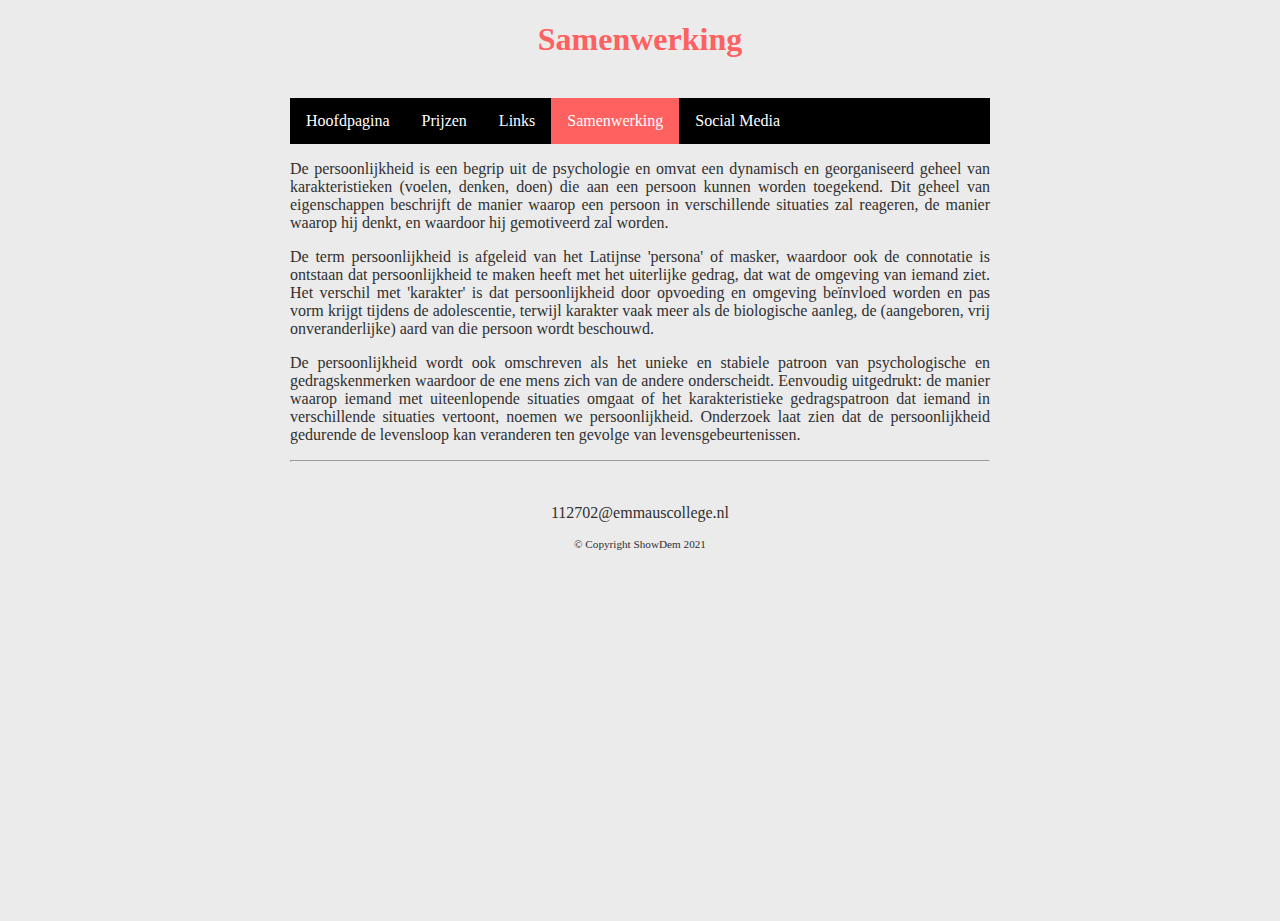
==== collab.html @ 93379369 "Style" ====
<!DOCTYPE html>

<html>

    <head>
        <link rel="stylesheet" href="style.css" />
        <title>Informatie over mij</title>
        <meta charset="utf-8" />
    </head>
    
    <body>
        <main>
            <header>
                <h1>Samenwerking</h1>
                <br>
            </header>
            
            <nav>
                <ul>
                    <li><a href="index.html">Hoofdpagina</a></li>
                    <li><a href="prijs.html">Prijzen</a></li>
                    <li><a href="link.html">Links</a></li>
                    <li><a class="active" href="collab.html">Samenwerking</a></li>
                    <li><a href="social.html">Social Media</a></li>
                </ul>
            </nav>
            
            
            <article>
                <p>De persoonlijkheid is een begrip uit de psychologie en omvat een dynamisch en georganiseerd geheel van karakteristieken (voelen, denken, doen) die aan een persoon kunnen worden toegekend. Dit geheel van eigenschappen beschrijft de manier waarop een persoon in verschillende situaties zal reageren, de manier waarop hij denkt, en waardoor hij gemotiveerd zal worden.</p>
                <p>De term persoonlijkheid is afgeleid van het Latijnse 'persona' of masker, waardoor ook de connotatie is ontstaan dat persoonlijkheid te maken heeft met het uiterlijke gedrag, dat wat de omgeving van iemand ziet. Het verschil met 'karakter' is dat persoonlijkheid door opvoeding en omgeving beïnvloed worden en pas vorm krijgt tijdens de adolescentie, terwijl karakter vaak meer als de biologische aanleg, de (aangeboren, vrij onveranderlijke) aard van die persoon wordt beschouwd.</p>
                <p>De persoonlijkheid wordt ook omschreven als het unieke en stabiele patroon van psychologische en gedragskenmerken waardoor de ene mens zich van de andere onderscheidt. Eenvoudig uitgedrukt: de manier waarop iemand met uiteenlopende situaties omgaat of het karakteristieke gedragspatroon dat iemand in verschillende situaties vertoont, noemen we persoonlijkheid. Onderzoek laat zien dat de persoonlijkheid gedurende de levensloop kan veranderen ten gevolge van levensgebeurtenissen.</p>
            </article>
        
            <footer>
                <hr/>
                <br>
                <p>112702@emmauscollege.nl</p>
                <p class="smalltext">© Copyright ShowDem 2021</p>
                <br>
            </footer>
        
        </main>
    
    </body>

</html>
---- style.css ----
/* Basislayout */

html, body {
    height: 100%;
    padding: 0;
    background-color: rgb(235, 235, 235);  
    
    color: #303030;
    font: Verdana, Arial, Sans-Serif;
}


main {
    margin: 0 auto;
    width: 700px;
    position: relative;
}


article {
    text-align: justify;
}


header {
    color: rgb(255, 96, 96);
    text-align: center;
}


footer {
    text-align: center;
    padding-bottom: 10px;
}

/* specifieke stijlen */

img.zweefLinks {
    float: left;
    margin-right: 15px;
}

.smalltext {
    font-size: 0.7em;
}

a {
    color: rgb(255, 96, 96);
    text-decoration: none;
}

a:hover {
    text-decoration: underline rgb(255, 96, 96);
}


/* navigatiebalk */
nav ul {
    list-style-type: none;
    margin: auto;
    padding: 0;
    background-color: #000000;
    overflow: hidden;
}

nav ul li {
    float: left;
}

nav li a {
    display: block;
    color: white;
    text-align: center;
    padding: 14px 16px;
    text-decoration: none;
}

nav li a:hover {
    background-color:#9b9b9b;
}

nav li a.active {
    background-color: rgb(255, 96, 96);
}
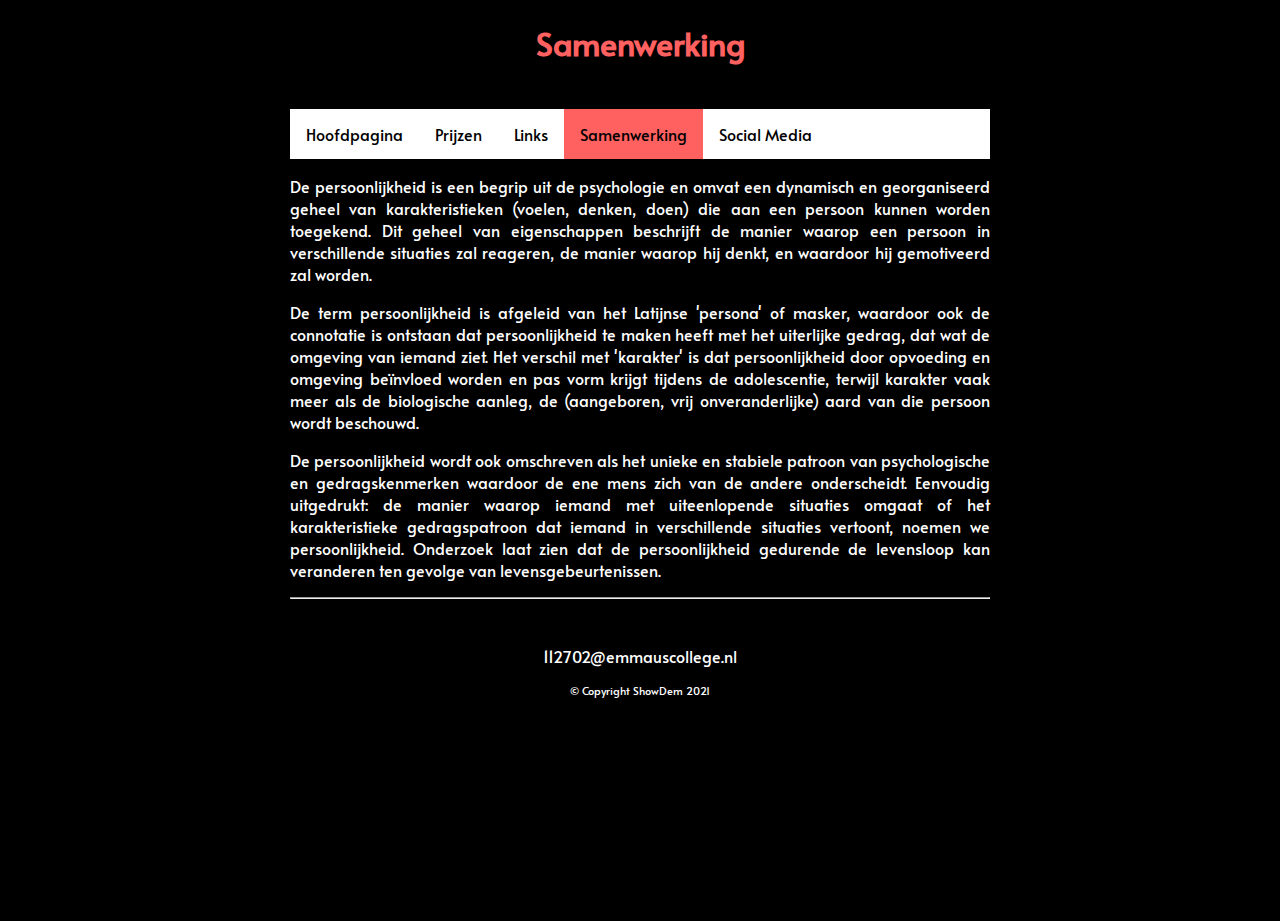
==== commit 511f74b9: "Layout 2" ====
--- a/collab.html
+++ b/collab.html
@@ -6,6 +6,7 @@
         <link rel="stylesheet" href="style.css" />
         <title>Informatie over mij</title>
         <meta charset="utf-8" />
+        <link href='https://fonts.googleapis.com/css?family=Alata' rel='stylesheet'>
     </head>
     
     <body>
--- a/style.css
+++ b/style.css
@@ -3,10 +3,10 @@
 html, body {
     height: 100%;
     padding: 0;
-    background-color: rgb(235, 235, 235);  
+    background-color: rgb(0, 0, 0);  
     
-    color: #303030;
-    font: Verdana, Arial, Sans-Serif;
+    color: #ffffff;
+    font-family: Alata;
 }
 
 
@@ -33,11 +33,14 @@
     padding-bottom: 10px;
 }
 
+
+
 /* specifieke stijlen */
 
 img.zweefLinks {
-    float: left;
-    margin-right: 15px;
+    float: right;
+    width: 125px;
+    padding: 20px;
 }
 
 .smalltext {
@@ -58,8 +61,8 @@
 nav ul {
     list-style-type: none;
     margin: auto;
-    padding: 0;
-    background-color: #000000;
+    padding: 0%;
+    background-color: #ffffff;
     overflow: hidden;
 }
 
@@ -69,21 +72,23 @@
 
 nav li a {
     display: block;
-    color: white;
+    color: rgb(0, 0, 0);
     text-align: center;
     padding: 14px 16px;
     text-decoration: none;
 }
 
 nav li a:hover {
-    background-color:#9b9b9b;
+    background-color:#cfcfcf;
 }
 
 nav li a.active {
     background-color: rgb(255, 96, 96);
 }
 
+ box-sizing: border-box;
+ overflow: auto;
+ margin: 0px;
 
 
 
-
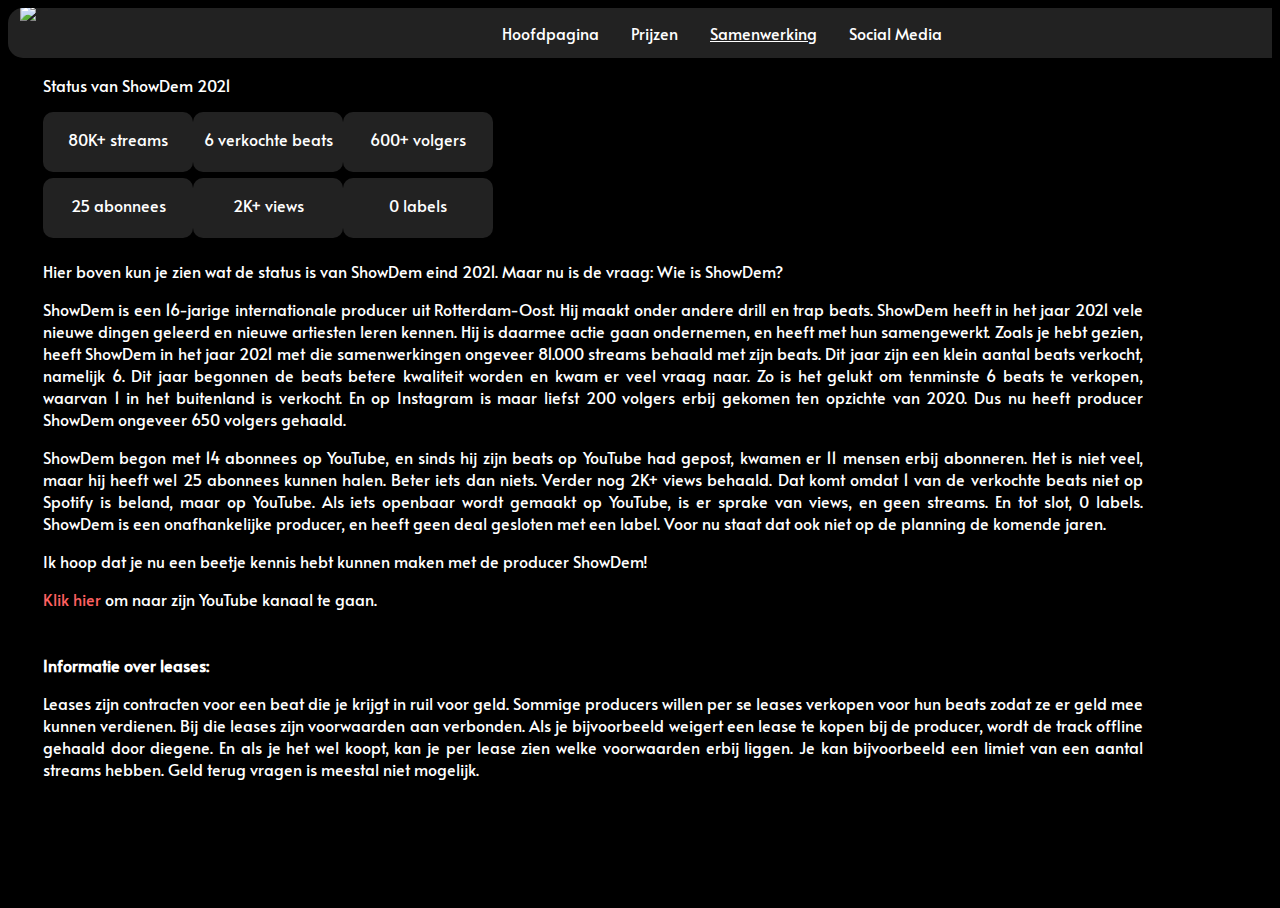
==== commit 5d3495c7: "Hoofdpagina" ====
--- a/collab.html
+++ b/collab.html
@@ -3,43 +3,71 @@
 <html>
 
     <head>
-        <link rel="stylesheet" href="style.css" />
-        <title>Informatie over mij</title>
-        <meta charset="utf-8" />
+        <link rel="stylesheet" href="style.css">
+        <title>ShowDem The Producer | Site</title>
         <link href='https://fonts.googleapis.com/css?family=Alata' rel='stylesheet'>
     </head>
     
     <body>
         <main>
             <header>
-                <h1>Samenwerking</h1>
-                <br>
+              
             </header>
             
             <nav>
                 <ul>
                     <li><a href="index.html">Hoofdpagina</a></li>
                     <li><a href="prijs.html">Prijzen</a></li>
-                    <li><a href="link.html">Links</a></li>
                     <li><a class="active" href="collab.html">Samenwerking</a></li>
                     <li><a href="social.html">Social Media</a></li>
+                    <img class="LogoNav" src="afbeeldingen/logo.png">
                 </ul>
             </nav>
             
-            
             <article>
-                <p>De persoonlijkheid is een begrip uit de psychologie en omvat een dynamisch en georganiseerd geheel van karakteristieken (voelen, denken, doen) die aan een persoon kunnen worden toegekend. Dit geheel van eigenschappen beschrijft de manier waarop een persoon in verschillende situaties zal reageren, de manier waarop hij denkt, en waardoor hij gemotiveerd zal worden.</p>
-                <p>De term persoonlijkheid is afgeleid van het Latijnse 'persona' of masker, waardoor ook de connotatie is ontstaan dat persoonlijkheid te maken heeft met het uiterlijke gedrag, dat wat de omgeving van iemand ziet. Het verschil met 'karakter' is dat persoonlijkheid door opvoeding en omgeving beïnvloed worden en pas vorm krijgt tijdens de adolescentie, terwijl karakter vaak meer als de biologische aanleg, de (aangeboren, vrij onveranderlijke) aard van die persoon wordt beschouwd.</p>
-                <p>De persoonlijkheid wordt ook omschreven als het unieke en stabiele patroon van psychologische en gedragskenmerken waardoor de ene mens zich van de andere onderscheidt. Eenvoudig uitgedrukt: de manier waarop iemand met uiteenlopende situaties omgaat of het karakteristieke gedragspatroon dat iemand in verschillende situaties vertoont, noemen we persoonlijkheid. Onderzoek laat zien dat de persoonlijkheid gedurende de levensloop kan veranderen ten gevolge van levensgebeurtenissen.</p>
+              <div class="MijnInfo">
+                
+                <div class="Informatie">
+
+                  <div class="zweefRechts">
+                  <img id="FotoGroot"src="afbeeldingen/me.jpeg">
+                  <img id="FotoGroot"src="afbeeldingen/fl-studio.png">
+                  </div>
+
+                  <p id="StatusBegin">Status van ShowDem 2021</p>
+
+                  <div class="Stats"><p>80K+ streams</p></div>
+                  <div class="Stats"><p>6 verkochte beats</p></div>
+                  <div class="Stats"><p>600+ volgers</p></div>
+                  <br>
+                  <br>
+                  <br>
+                  <div class="Stats"><p>25 abonnees</p></div>
+                  <div class="Stats"><p>2K+ views</p></div>
+                  <div class="Stats"><p>0 labels</p></div>
+                  <br>
+                  <br>
+                  <br>
+
+                  <div class="TekstBeneden">
+                  <p>Hier boven kun je zien wat de status is van ShowDem eind 2021. Maar nu is de vraag: Wie is ShowDem?</p>
+                  <p>ShowDem is een 16-jarige internationale producer uit Rotterdam-Oost. Hij maakt onder andere drill en trap beats. ShowDem heeft in het jaar 2021 vele nieuwe dingen geleerd en nieuwe artiesten leren kennen. Hij is daarmee actie gaan ondernemen, en heeft met hun samengewerkt. Zoals je hebt gezien, heeft ShowDem in het jaar 2021 met die samenwerkingen ongeveer 81.000 streams behaald met zijn beats. Dit jaar zijn een klein aantal beats verkocht, namelijk 6. Dit jaar begonnen de beats betere kwaliteit worden en kwam er veel vraag naar. Zo is het gelukt om tenminste 6 beats te verkopen, waarvan 1 in het buitenland is verkocht. En op Instagram is maar liefst 200 volgers erbij gekomen ten opzichte van 2020. Dus nu heeft producer ShowDem ongeveer 650 volgers gehaald.</p>
+
+                  <p>ShowDem begon met 14 abonnees op YouTube, en sinds hij zijn beats op YouTube had gepost, kwamen er 11 mensen erbij abonneren. Het is niet veel, maar hij heeft wel 25 abonnees kunnen halen. Beter iets dan niets. Verder nog 2K+ views behaald. Dat komt omdat 1 van de verkochte beats niet op Spotify is beland, maar op YouTube. Als iets openbaar wordt gemaakt op YouTube, is er sprake van views, en geen streams. En tot slot, 0 labels. ShowDem is een onafhankelijke producer, en heeft geen deal gesloten met een label. Voor nu staat dat ook niet op de planning de komende jaren.</p>
+                  <p>Ik hoop dat je nu een beetje kennis hebt kunnen maken met de producer ShowDem!</p>
+
+                  <a href="https://www.youtube.com/channel/UCBK-MCUGCoD-TvwPsz8QtGQ">Klik hier</a> om naar zijn YouTube kanaal te gaan.</a>
+                  <br>
+                  <br>
+                  <br>
+                  <strong>Informatie over leases:</strong>
+                  <p>Leases zijn contracten voor een beat die je krijgt in ruil voor geld. Sommige producers willen per se leases verkopen voor hun beats zodat ze er geld mee kunnen verdienen. Bij die leases zijn voorwaarden aan verbonden. Als je bijvoorbeeld weigert een lease te kopen bij de producer, wordt de track offline gehaald door diegene. En als je het wel koopt, kan je per lease zien welke voorwaarden erbij liggen. Je kan bijvoorbeeld een limiet van een aantal streams hebben. Geld terug vragen is meestal niet mogelijk.</p>
+
+                   </div>
+                </div>
+              
+              </div>
             </article>
-        
-            <footer>
-                <hr/>
-                <br>
-                <p>112702@emmauscollege.nl</p>
-                <p class="smalltext">© Copyright ShowDem 2021</p>
-                <br>
-            </footer>
         
         </main>
     
--- a/style.css
+++ b/style.css
@@ -1,6 +1,22 @@
 /* Basislayout */
+ * {
+  box-sizing: border-box;
+  overflow: auto;
+  /* border: 1px dotted greenyellow; */
+}
 
-html, body {
+
+html {
+    height: 100%;
+    padding: 0;
+    background-color: rgb(0, 0, 0);  
+    
+    color: #ffffff;
+    font-family: Alata;
+    overflow: hidden;
+}
+
+body {
     height: 100%;
     padding: 0;
     background-color: rgb(0, 0, 0);  
@@ -12,7 +28,7 @@
 
 main {
     margin: 0 auto;
-    width: 700px;
+    width: 100%;
     position: relative;
 }
 
@@ -22,25 +38,21 @@
 }
 
 
-header {
-    color: rgb(255, 96, 96);
-    text-align: center;
+/* specifieke stijlen */
+
+.zweefRechts {
+    float: right;
+    width: 120px;
+    margin: 15px;
+    height: 800px;
+    overflow: hidden;
+    position: relative; top: 220px;
 }
 
-
-footer {
-    text-align: center;
-    padding-bottom: 10px;
-}
-
-
-
-/* specifieke stijlen */
-
-img.zweefLinks {
-    float: right;
-    width: 125px;
-    padding: 20px;
+#FotoGroot {
+  width: 120px;
+  margin-bottom: 140px;
+  overflow: hidden;
 }
 
 .smalltext {
@@ -53,42 +65,80 @@
 }
 
 a:hover {
-    text-decoration: underline rgb(255, 96, 96);
+    text-decoration: underline rgb(255, 255, 255);
 }
 
 
 /* navigatiebalk */
+
 nav ul {
     list-style-type: none;
     margin: auto;
-    padding: 0%;
-    background-color: #ffffff;
+    padding: 0;
+    background-color: #222222;
     overflow: hidden;
+    height: 50px;
+    border-radius: 15px;
+    width: 1400px;
 }
 
 nav ul li {
     float: left;
+    position: relative; left: 478px;
+    text-align: center;
+
 }
 
 nav li a {
     display: block;
-    color: rgb(0, 0, 0);
+    color: rgb(255, 255, 255);
     text-align: center;
     padding: 14px 16px;
     text-decoration: none;
 }
 
-nav li a:hover {
-    background-color:#cfcfcf;
+
+nav li a.active {
+    text-decoration: underline white
 }
 
-nav li a.active {
-    background-color: rgb(255, 96, 96);
+/* anders */
+
+.MijnInfo {
+  width: 1440px;
+  position: relative; left: 35px;
 }
 
- box-sizing: border-box;
- overflow: auto;
- margin: 0px;
 
+.BovenRechts {
+  display: block;
+  margin-left: auto;
+  margin-right: auto;
+  width: 200px;
+}
 
+.LogoNav {
+  position: relative; bottom: 5px; right: 460px;
+  width: 60px;
+}
 
+.Stats {
+  border-radius: 10px;
+  background-color: #222222;
+  width: 150px;
+  height: 60px;
+  text-align: center;
+  float: left;
+}
+
+#HoofdTekst {
+  font-size: 22px;
+}
+
+.TekstBeneden {
+  width: 1100px;
+}
+
+.Informatie {
+  overflow: hidden;
+}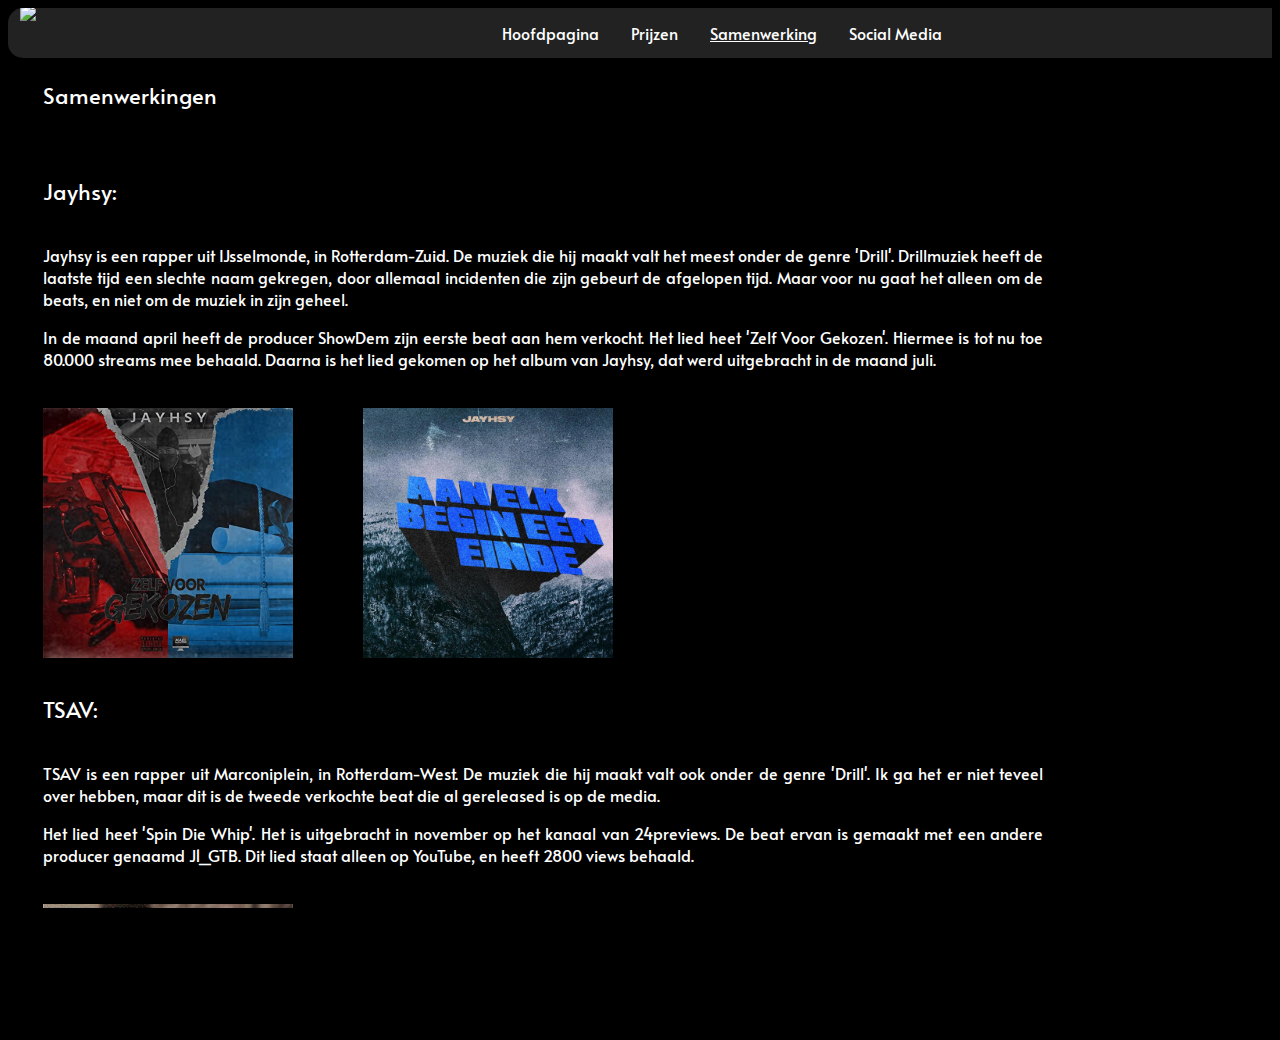
==== commit 113023ca: "Bijna klaar" ====
--- a/collab.html
+++ b/collab.html
@@ -26,46 +26,42 @@
             
             <article>
               <div class="MijnInfo">
-                
+
                 <div class="Informatie">
+                  <p id="HoofdTekst">Samenwerkingen</p>
+                  <br>
+                  <p id="HoofdTekst">Jayhsy:</p>
 
-                  <div class="zweefRechts">
-                  <img id="FotoGroot"src="afbeeldingen/me.jpeg">
-                  <img id="FotoGroot"src="afbeeldingen/fl-studio.png">
+                  <div class="ArtiestTekst1">
+                  <p>Jayhsy is een rapper uit IJsselmonde, in Rotterdam-Zuid. De muziek die hij maakt valt het meest onder de genre 'Drill'. Drillmuziek heeft de laatste tijd een slechte naam gekregen, door allemaal incidenten die zijn gebeurt de afgelopen tijd. Maar voor nu gaat het alleen om de beats, en niet om de muziek in zijn geheel.</p>
+                  <p>In de maand april heeft de producer ShowDem zijn eerste beat aan hem verkocht. Het lied heet 'Zelf Voor Gekozen'. Hiermee is tot nu toe 80.000 streams mee behaald. Daarna is het lied gekomen op het album van Jayhsy, dat werd uitgebracht in de maand juli.</p>
                   </div>
-
-                  <p id="StatusBegin">Status van ShowDem 2021</p>
-
-                  <div class="Stats"><p>80K+ streams</p></div>
-                  <div class="Stats"><p>6 verkochte beats</p></div>
-                  <div class="Stats"><p>600+ volgers</p></div>
+                  <br>
+                  <div class="Releases"><img id="Thumbnail"src="afbeeldingen/zelf-voor-gekozen.jpg"></div>
+                  <div class="Releases"><img id="Thumbnail"src="afbeeldingen/aan-elk-begin-een-einde.jfif"></div>
                   <br>
                   <br>
                   <br>
-                  <div class="Stats"><p>25 abonnees</p></div>
-                  <div class="Stats"><p>2K+ views</p></div>
-                  <div class="Stats"><p>0 labels</p></div>
                   <br>
                   <br>
                   <br>
-
-                  <div class="TekstBeneden">
-                  <p>Hier boven kun je zien wat de status is van ShowDem eind 2021. Maar nu is de vraag: Wie is ShowDem?</p>
-                  <p>ShowDem is een 16-jarige internationale producer uit Rotterdam-Oost. Hij maakt onder andere drill en trap beats. ShowDem heeft in het jaar 2021 vele nieuwe dingen geleerd en nieuwe artiesten leren kennen. Hij is daarmee actie gaan ondernemen, en heeft met hun samengewerkt. Zoals je hebt gezien, heeft ShowDem in het jaar 2021 met die samenwerkingen ongeveer 81.000 streams behaald met zijn beats. Dit jaar zijn een klein aantal beats verkocht, namelijk 6. Dit jaar begonnen de beats betere kwaliteit worden en kwam er veel vraag naar. Zo is het gelukt om tenminste 6 beats te verkopen, waarvan 1 in het buitenland is verkocht. En op Instagram is maar liefst 200 volgers erbij gekomen ten opzichte van 2020. Dus nu heeft producer ShowDem ongeveer 650 volgers gehaald.</p>
-
-                  <p>ShowDem begon met 14 abonnees op YouTube, en sinds hij zijn beats op YouTube had gepost, kwamen er 11 mensen erbij abonneren. Het is niet veel, maar hij heeft wel 25 abonnees kunnen halen. Beter iets dan niets. Verder nog 2K+ views behaald. Dat komt omdat 1 van de verkochte beats niet op Spotify is beland, maar op YouTube. Als iets openbaar wordt gemaakt op YouTube, is er sprake van views, en geen streams. En tot slot, 0 labels. ShowDem is een onafhankelijke producer, en heeft geen deal gesloten met een label. Voor nu staat dat ook niet op de planning de komende jaren.</p>
-                  <p>Ik hoop dat je nu een beetje kennis hebt kunnen maken met de producer ShowDem!</p>
-
-                  <a href="https://www.youtube.com/channel/UCBK-MCUGCoD-TvwPsz8QtGQ">Klik hier</a> om naar zijn YouTube kanaal te gaan.</a>
                   <br>
                   <br>
                   <br>
-                  <strong>Informatie over leases:</strong>
-                  <p>Leases zijn contracten voor een beat die je krijgt in ruil voor geld. Sommige producers willen per se leases verkopen voor hun beats zodat ze er geld mee kunnen verdienen. Bij die leases zijn voorwaarden aan verbonden. Als je bijvoorbeeld weigert een lease te kopen bij de producer, wordt de track offline gehaald door diegene. En als je het wel koopt, kan je per lease zien welke voorwaarden erbij liggen. Je kan bijvoorbeeld een limiet van een aantal streams hebben. Geld terug vragen is meestal niet mogelijk.</p>
+                  <br>
+                  <br>
+                  <br>
+                  <p id="HoofdTekst">TSAV:</p>
 
-                   </div>
+                  <div class="ArtiestTekst2">
+                  <p>TSAV is een rapper uit Marconiplein, in Rotterdam-West. De muziek die hij maakt valt ook onder de genre 'Drill'. Ik ga het er niet teveel over hebben, maar dit is de tweede verkochte beat die al gereleased is op de media.</p>
+                  <p>Het lied heet 'Spin Die Whip'. Het is uitgebracht in november op het kanaal van 24previews. De beat ervan is gemaakt met een andere producer genaamd J1_GTB. Dit lied staat alleen op YouTube, en heeft 2800 views behaald.</p>
+                  </div>
+                  <br>
+                  <div class="Releases"><img id="Thumbnail"src="afbeeldingen/spin-die-whip.jfif"></div>
+
                 </div>
-              
+                
               </div>
             </article>
         
--- a/style.css
+++ b/style.css
@@ -141,4 +141,24 @@
 
 .Informatie {
   overflow: hidden;
+}
+
+.Releases {
+    width: 250px;
+    margin-right: 70px;
+    overflow: hidden;
+    float: left;
+}
+
+#Thumbnail {
+  width: 250px;
+  overflow: hidden;
+}
+
+.ArtiestTekst1 {
+  width: 1000px;
+}
+
+.ArtiestTekst2 {
+  width: 1000px;
 }